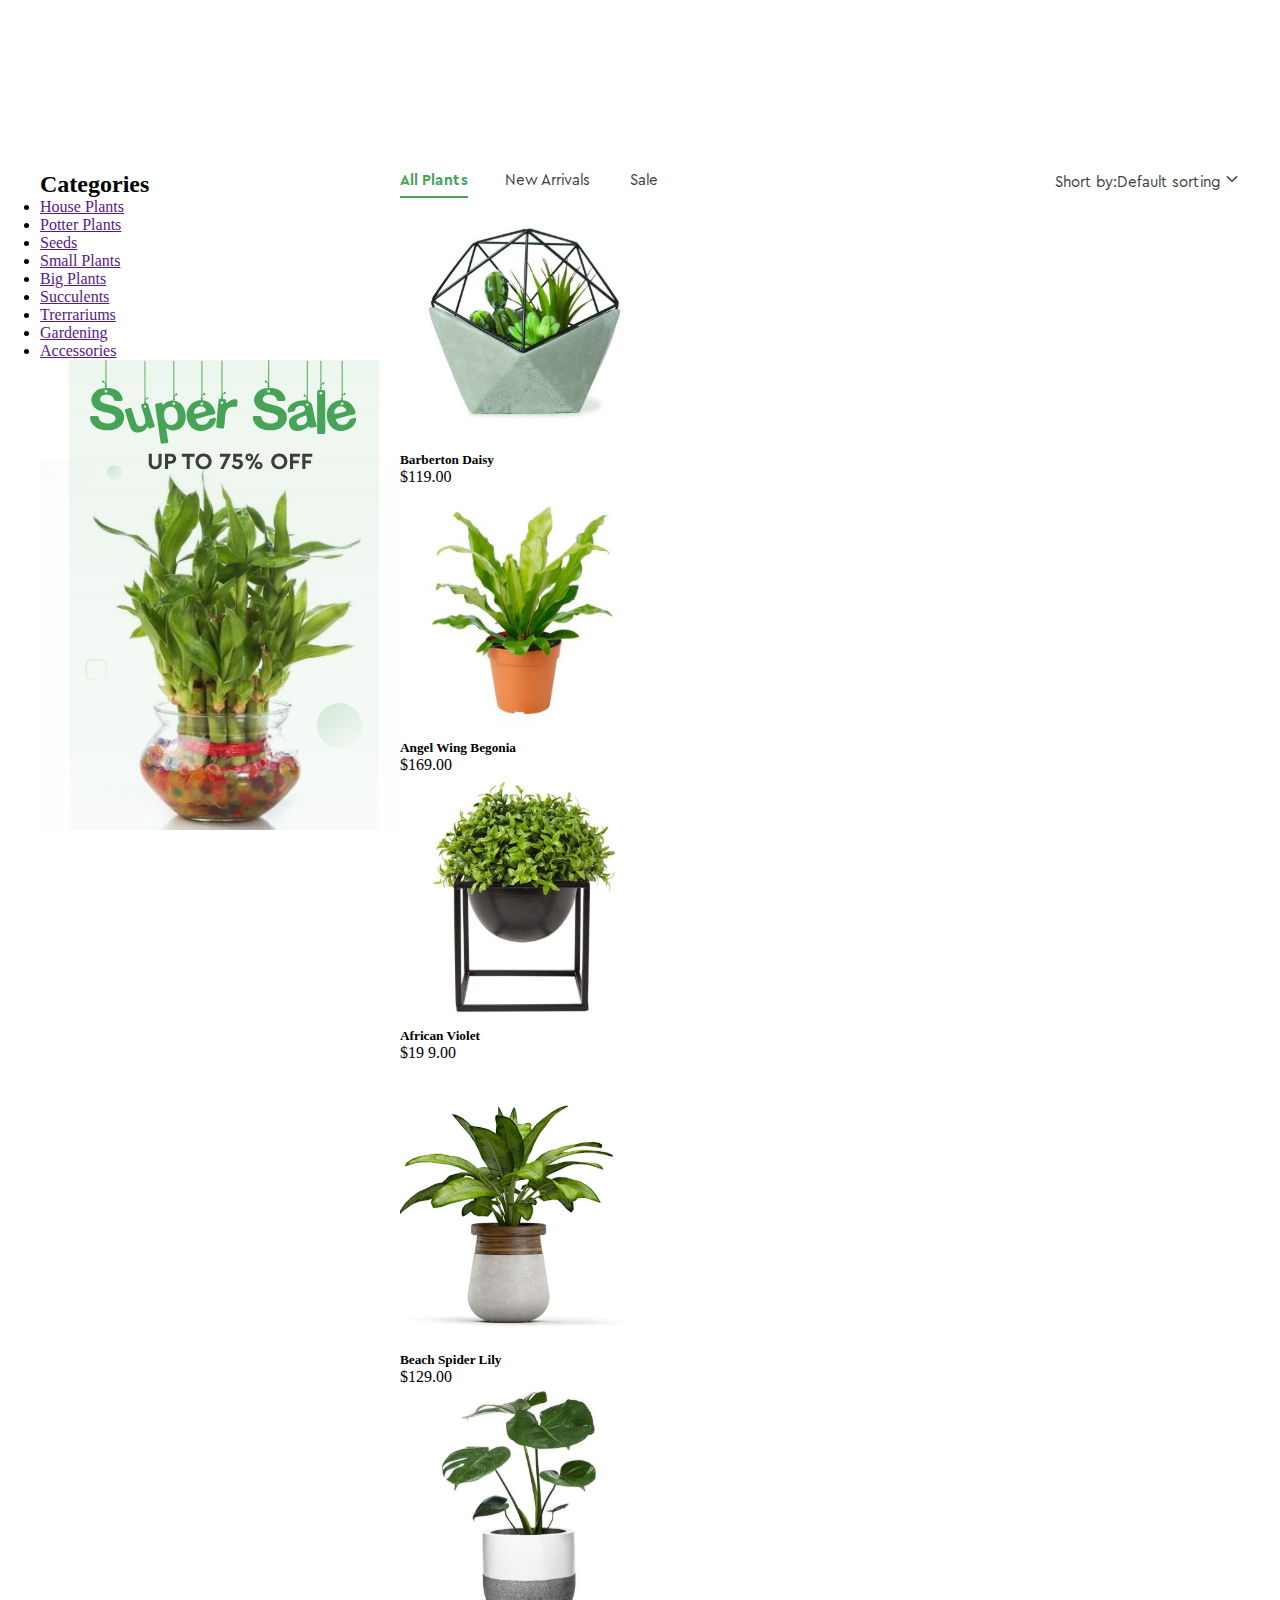
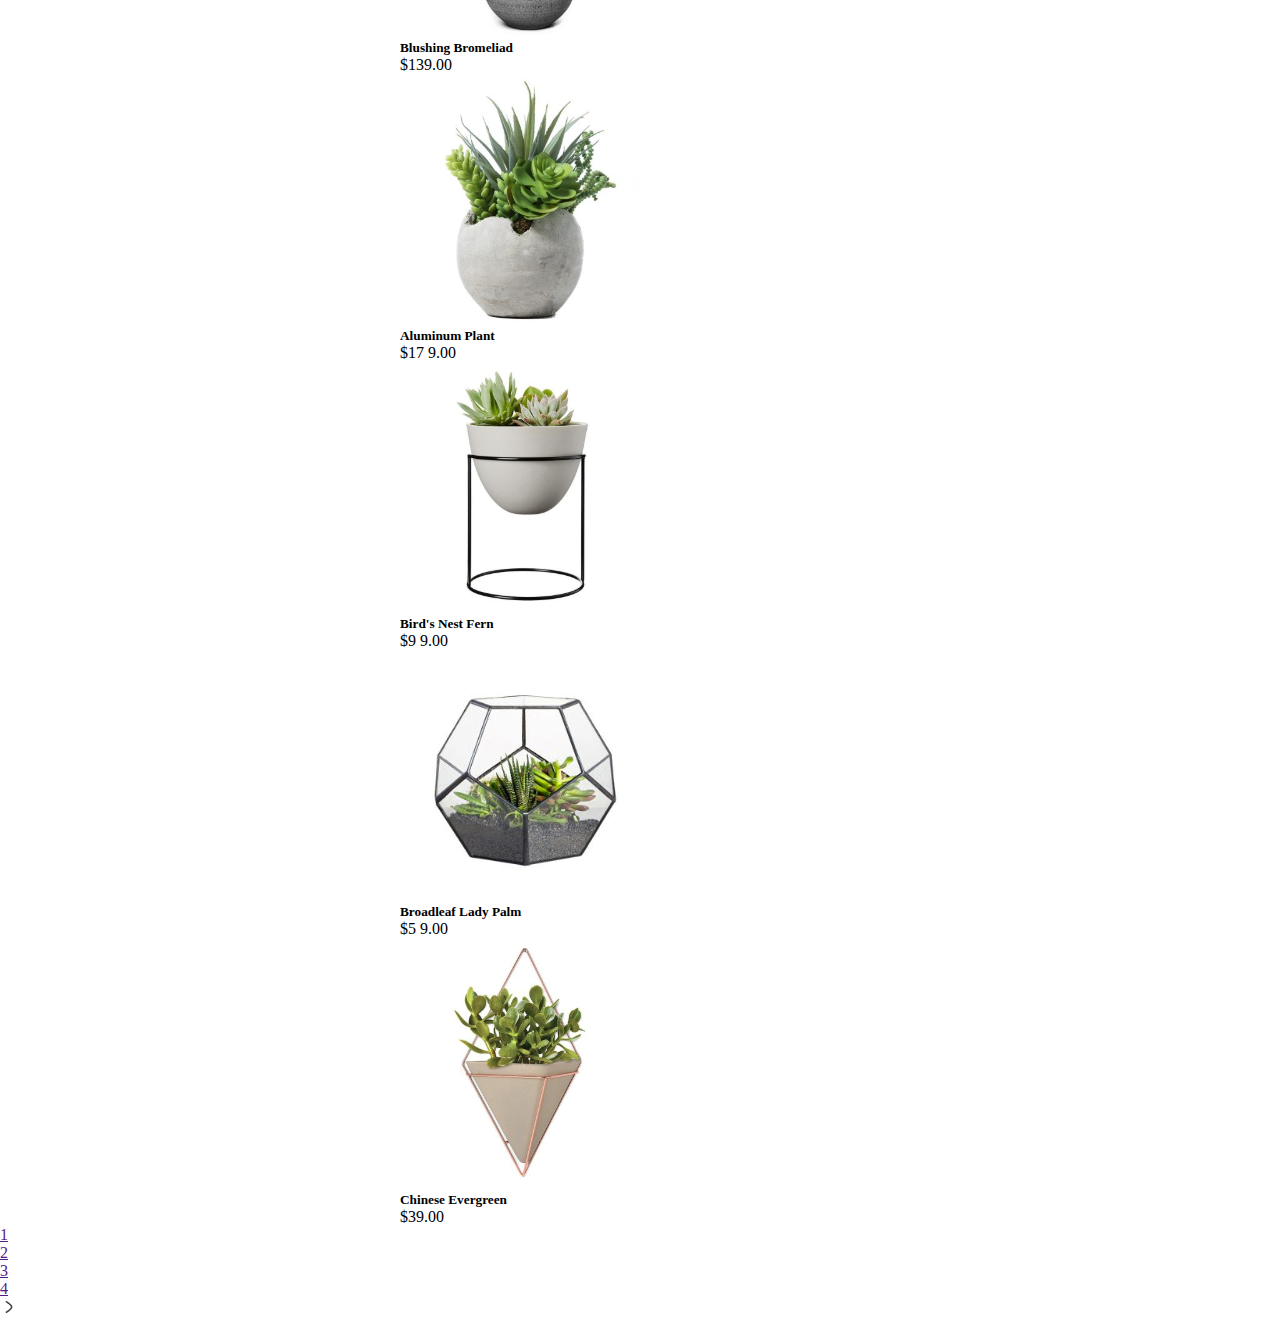
==== galery.html @ 828cc2b4 "added header pages" ====
<!DOCTYPE html>
<html lang="en">

<head>
    <meta charset="UTF-8">
    <meta name="viewport" content="width=device-width, initial-scale=1.0">
    <title>Document</title>
    <link rel="stylesheet" href="css/style.css">
</head>

<body>
    <div class="gallery_wraper">
        <div class="flex_container_gallery">
            <section class="navigation">
                <h2>Categories</h2>
                <nav>
                    <ul>
                        <li><a href="">House Plants</a></li>
                        <li><a href="">Potter Plants</a></li>
                        <li><a href="">Seeds</a></li>
                        <li><a href="">Small Plants</a></li>
                        <li><a href="">Big Plants</a></li>
                        <li><a href="">Succulents</a></li>
                        <li><a href="">Trerrariums</a></li>
                        <li><a href="">Gardening</a></li>
                        <li><a href="">Accessories</a></li>
                    </ul>
                </nav>
                <div class="super_sale_baner">
                    <img src="images/SuperSaleBanner.svg" alt="">
                </div>
            </section>
            <div class="galery_box_container">
                <header>
                    <div class="pages">
                        <ul>
                            <li><a href="" class="first_page">All Plants</a></li>
                            <li><a href="">New Arrivals</a></li>
                            <li><a href="">Sale</a></li>
                        </ul>
                    </div>
                    <div class="drop_down">
                        <p>Short by:Default sorting <img src="images/icons/ArrowDown.svg" alt=""></p>
                    </div>
                </header>
                <main class="gallery">
                    <div class="icon">
                        <img src="images/Gallery/image_1.svg" alt="">
                        <h5>Barberton Daisy</h5>
                        <p>$119.00</p>
                    </div>
                    <div class="icon">
                        <img src="images/Gallery/image_2.svg" alt="">
                        <h5>Angel Wing Begonia</h5>
                        <p>$169.00</p>
                    </div>
                    <div class="icon">
                        <img src="images/Gallery/image_3.svg" alt="">
                        <h5>African Violet</h5>
                        <p>$19 9.00</p>
                    </div>
                    <div class="icon">
                        <img src="images/Gallery/image_4.svg" alt="">
                        <h5>Beach Spider Lily</h5>
                        <p>$129.00</p>
                    </div>
                    <div class="icon">
                        <img src="images/Gallery/image_5.svg" alt="">
                        <h5>Blushing Bromeliad</h5>
                        <p>$139.00</p>
                    </div>
                    <div class="icon">
                        <img src="images/Gallery/image_6.svg" alt="">
                        <h5>Aluminum Plant</h5>
                        <p>$17 9.00</p>
                    </div>
                    <div class="icon">
                        <img src="images/Gallery/image_7.svg" alt="">
                        <h5>Bird's Nest Fern</h5>
                        <p>$9 9.00</p>
                    </div>
                    <div class="icon">
                        <img src="images/Gallery/image_8.svg" alt="">
                        <h5>Broadleaf Lady Palm</h5>
                        <p>$5 9.00</p>
                    </div>
                    <div class="icon">
                        <img src="images/Gallery/image_9.svg" alt="">
                        <h5>Chinese Evergreen</h5>
                        <p>$39.00</p>
                    </div>
                </main>
            </div>



        </div>
    </div>
    <footer>
        <ul>
            <li><a href="">1</a></li>
            <li><a href="">2</a></li>
            <li><a href="">3</a></li>
            <li><a href="">4</a></li>
            <li><a href=""><img src="images/icons/ArrowRight2.png" alt=""></a></li>
        </ul>
    </footer>
</body>

</html>
---- css/style.css ----
* {
    margin: 0;
    padding: 0;
    box-sizing: border-box;
}
ul,li,div,p,h1,h2,h3,h4,h5,h6{
    margin: 0;
    padding: 0;
}

@font-face {
    font-family: "Cera_pro_bold";
    src: url(../fonts/CeraPro-Bold.ttf);
}

@font-face {
    font-family: "Cera_pro_med";
    src: url(../fonts/CeraPro-Medium.ttf);
}

@font-face {
    font-family: "Cera_pro_reg";
    src: url(../fonts/CeraPro-Regular.ttf);
}

.container {
    font-family: "Cera_pro_reg";
    max-width: 1200px;
    margin: 30px auto 0;
}

.header_logo {
    color: #46A358;
    width: 150px;
    height: 34px;
    vertical-align: middle;
    display: inline-block;
    margin-right: 229px;
}

.header_logo img,
.text_logo {
    display: inline-block;
}

.header_logo .text_logo {
    width: 110px;
    height: 13px;
    vertical-align: middle;
}

.header_logo img {
    width: 34px;
    height: 34px;
    vertical-align: middle;
}

.container header nav {
    max-width: 351px;
    display: inline-block;
    margin-right: 370px;
    height: 45px;
}

.container header nav a {
    font-family: "Cera_pro_reg";
    text-decoration: none;
    font-weight: 400;
    color: #3D3D3D;
    vertical-align: top;
    font-size: 16px;
}

.container header nav a:first-child {
    font-weight: 700;
    margin-right: 50px;
    padding-bottom: 25px;
    height: 100%;
    border-bottom: 3px solid #46A358;
}

.container header nav a:nth-child(3) {
    margin: 0 39px;

}

.btn {
    width: 100px;
    height: 35px;
    display: inline-block;
    position: relative;
    background-color: #46A358;
}

.btn .log_btn {
    font-family: "Cera_pro_med";
    text-decoration: none;
    display: block;
    border-radius: 6px;
    color: #fff;
    font-size: 16px;
    padding-left: 4px;
    text-align: right;
    font-weight: 500;
    position: absolute;
    top: 7px;
    left: 33px;
}

.btn i {
    background-color: none;
    color: #fff;
    font-size: 20px;
    position: absolute;
    top: 7px;
    left: 5px;
    vertical-align: middle;
}

.text {
    margin-top: 12px;
    background-color: #F5F5F580;
    height: 450px;
}

.text_left {
    width: 59%;
    display: inline-block;
    padding-left: 40px;
    vertical-align: middle;
}

.text_left p:nth-child(1) {
    color: #3D3D3D;
    font-family: "Cera_pro_med";
    font-size: 14px;
    line-height: 16px;
    font-weight: 500;
    text-transform: uppercase;
}

.text_left h1 {
    font-family: "Cera_pro_bold";
    height: 140px;
    width: 530px;
    font-size: 70px;
    line-height: 70px;
    text-transform: uppercase;
    margin: 7px 0 5px;
}

.text_left h1 span {
    color: #46A358;
}

.text_left p:nth-child(3) {
    font-family: "Cera_pro_reg";
    line-height: 24px;
    font-size: 14px;
    width: 557px;
    height: 45px;
    color: #727272;
    font-weight: 400;
    margin-bottom: 44px;
}

.text_left .btn_shop {
    font-family: "Cera_pro_bold";
    background-color: #46A358;
    border-radius: 6px;
    padding: 11px 27px 9px 26px;
    text-decoration: none;
    border: none;
    font-size: 16px;
    color: #fff;
    line-height: 20px;
    font-weight: 700;
}

.img_right {
    width: 40%;
    display: inline-block;
    vertical-align: middle;
}

.img_right img {
    width: 100%;
    overflow: hidden;
}

.wraper_container {
    font-family: "Cera_pro_reg";
    max-width: 500px;
    max-height: 656px;
    margin: 0 auto;
    padding: 20px;
    line-height: 16px;
    font-size: 16px;
}

.wraper_container nav{
    width: 157px;
    height: 16px;
    margin: 20px auto;
}

.wraper_container nav a {
    font-size: 20px;
    text-decoration: none;
    font-weight: 500;
    font-family: Cera pro;
    color: #000;
}

.wraper_container nav .start {
    color: #46A358;
    width: 50%;
    border-right: 1px solid #000;
    margin-right: 10px;
    padding-right: 10px;
}

.wraper_container nav .reg {
    color: #46A358;
    width: 50%;
    border-left: 1px solid #000;
    margin-left: 10px;
    padding-left: 10px;
}

.wraper_container main {
    width: 300px;
    margin: 0 auto;
}

.wraper_container main div:first-child {
    width: 400px;
    font-weight: 400;
    font-size: 13px;
}

.wraper_container main input {
    width: 300px;
    height: 40px;
    border-radius: 5px;
    border-color: #EAEAEA;
    margin: 15px 0;
}

.wraper_container main input::placeholder {
    padding: 20px;
}

.wraper_container main .button input {
    background: #46A358;
    color: #fff;
    font-weight: 300;
    border: none;
}

.wraper_container footer {
    width: 300px;
    margin: 0 auto;
}

.wraper_container footer .text_register {
    text-align: center;
    margin: 20px 0;
    font-size: 13px;
    font-weight: 400;
}

.wraper_container footer input {
    width: 300px;
    height: 40px;
    border-radius: 5px;
    border-color: #EAEAEA;
    margin: 15px 0;
    color: #727272;
    background: none;
}
.text_register{
    margin: 0 auto;
    padding: 0;
}

.gallery_wraper{
    max-width: 1200px;
    margin: 171px auto 0;
}
.flex_container_gallery{
    width: 100%;
    display: flex;
}
.galery_box_container{
    width: 72%;
}

.galery_box_container header{
    width: 100%;
    display: flex;
    justify-content: space-between;
}
.galery_box_container header .pages ul{
    display: flex;
}

.pages ul li{
    list-style: none;
}
.pages ul li:nth-child(1){
    padding-bottom: 7px;
    border-bottom: 2px solid #46A358;
}
.pages ul li a, .drop_down{
    font-family: "Cera_pro_reg";
    font-size: 15px;
    line-height: 16px;
    font-weight: 400;
    text-decoration: none;
    color:#3D3D3D;
}
.pages ul li:nth-child(1) a{
    font-weight: 700;
    font-family: "Cera_pro_bold";
    color:#46A358;

}
.pages ul li:nth-child(2){
    margin:0 40px 0 37px;
}
.galery_box_container header .drop_down{

}

.navigation{
    width: 30%;
}
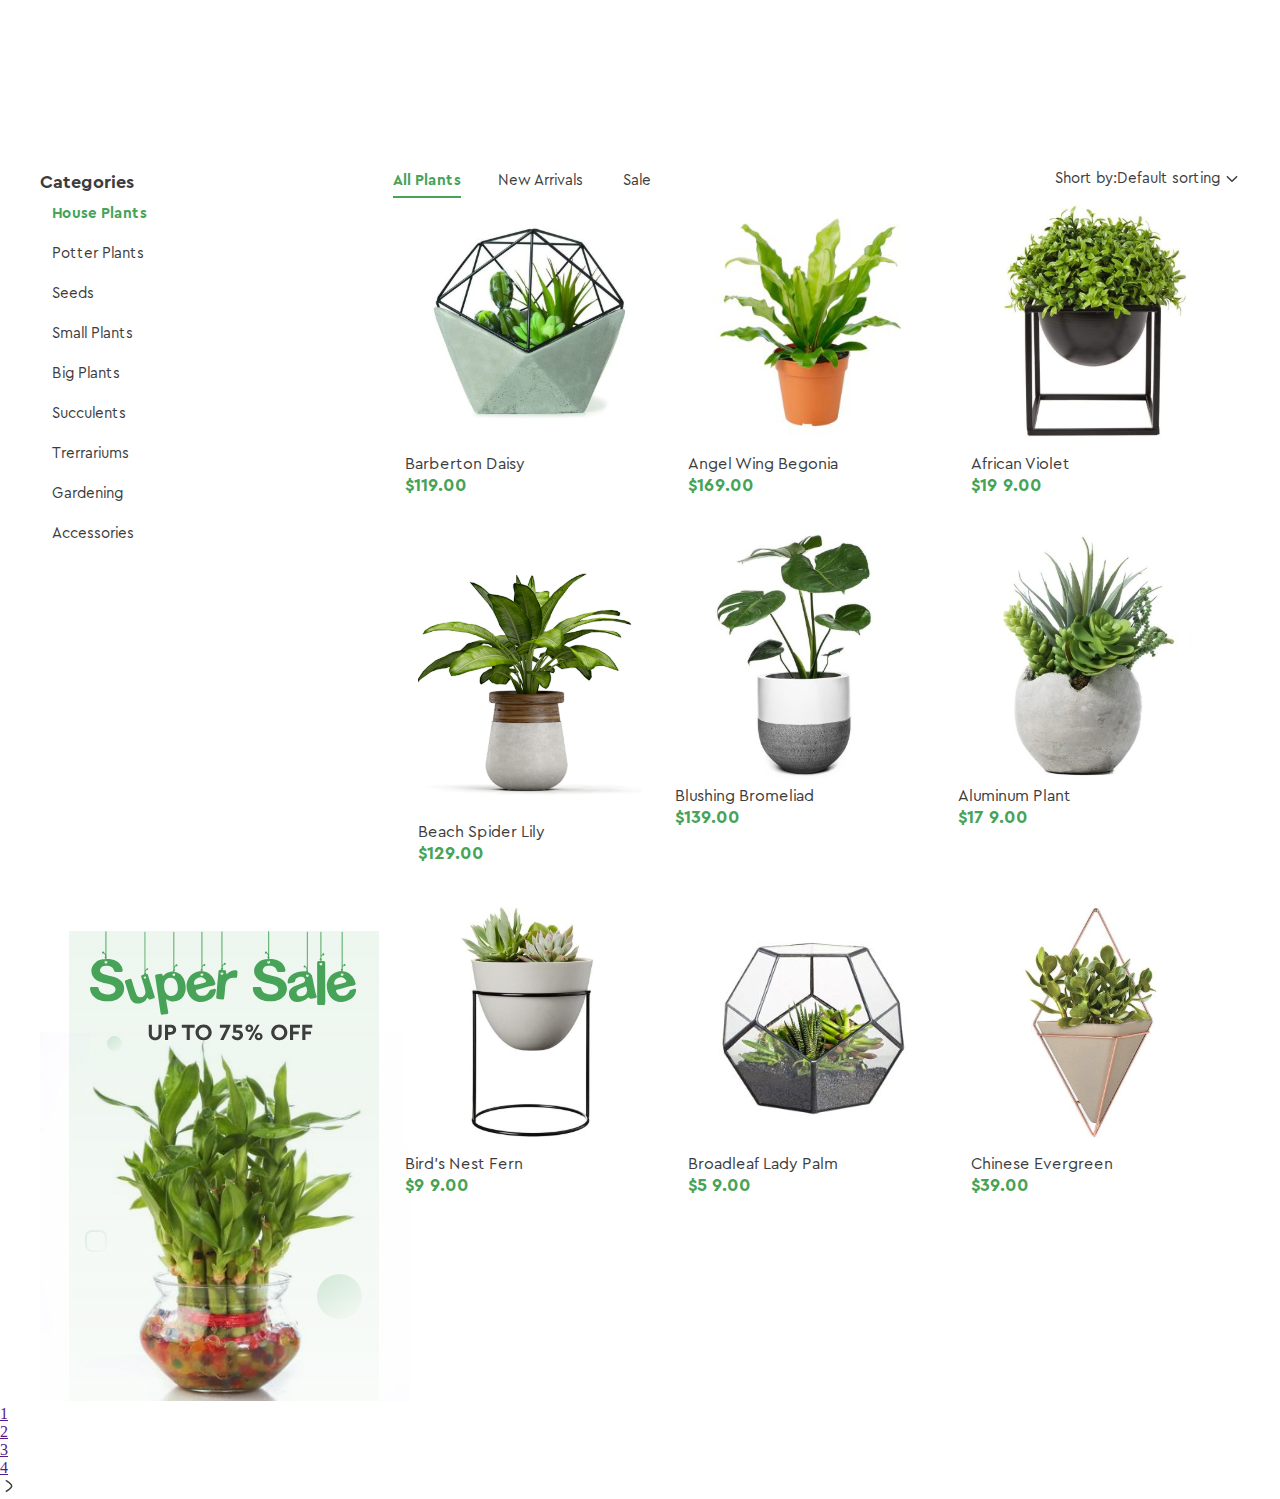
==== commit c255d0f8: "dz_7" ====
--- a/galery.html
+++ b/galery.html
@@ -40,54 +40,56 @@
                         </ul>
                     </div>
                     <div class="drop_down">
-                        <p>Short by:Default sorting <img src="images/icons/ArrowDown.svg" alt=""></p>
+                        <p><span>Short by:Default sorting</span> <img src="images/icons/ArrowDown.svg" alt=""></p>
                     </div>
                 </header>
                 <main class="gallery">
-                    <div class="icon">
-                        <img src="images/Gallery/image_1.svg" alt="">
-                        <h5>Barberton Daisy</h5>
-                        <p>$119.00</p>
-                    </div>
-                    <div class="icon">
-                        <img src="images/Gallery/image_2.svg" alt="">
-                        <h5>Angel Wing Begonia</h5>
-                        <p>$169.00</p>
-                    </div>
-                    <div class="icon">
-                        <img src="images/Gallery/image_3.svg" alt="">
-                        <h5>African Violet</h5>
-                        <p>$19 9.00</p>
-                    </div>
-                    <div class="icon">
-                        <img src="images/Gallery/image_4.svg" alt="">
-                        <h5>Beach Spider Lily</h5>
-                        <p>$129.00</p>
-                    </div>
-                    <div class="icon">
-                        <img src="images/Gallery/image_5.svg" alt="">
-                        <h5>Blushing Bromeliad</h5>
-                        <p>$139.00</p>
-                    </div>
-                    <div class="icon">
-                        <img src="images/Gallery/image_6.svg" alt="">
-                        <h5>Aluminum Plant</h5>
-                        <p>$17 9.00</p>
-                    </div>
-                    <div class="icon">
-                        <img src="images/Gallery/image_7.svg" alt="">
-                        <h5>Bird's Nest Fern</h5>
-                        <p>$9 9.00</p>
-                    </div>
-                    <div class="icon">
-                        <img src="images/Gallery/image_8.svg" alt="">
-                        <h5>Broadleaf Lady Palm</h5>
-                        <p>$5 9.00</p>
-                    </div>
-                    <div class="icon">
-                        <img src="images/Gallery/image_9.svg" alt="">
-                        <h5>Chinese Evergreen</h5>
-                        <p>$39.00</p>
+                    <div class="wraper_gallery">
+                        <div class="icon">
+                            <img src="images/Gallery/image_1.svg" alt="">
+                            <h5>Barberton Daisy</h5>
+                            <p>$119.00</p>
+                        </div>
+                        <div class="icon">
+                            <img src="images/Gallery/image_2.svg" alt="">
+                            <h5>Angel Wing Begonia</h5>
+                            <p>$169.00</p>
+                        </div>
+                        <div class="icon">
+                            <img src="images/Gallery/image_3.svg" alt="">
+                            <h5>African Violet</h5>
+                            <p>$19 9.00</p>
+                        </div>
+                        <div class="icon">
+                            <img src="images/Gallery/image_4.svg" alt="">
+                            <h5>Beach Spider Lily</h5>
+                            <p>$129.00</p>
+                        </div>
+                        <div class="icon">
+                            <img src="images/Gallery/image_5.svg" alt="">
+                            <h5>Blushing Bromeliad</h5>
+                            <p>$139.00</p>
+                        </div>
+                        <div class="icon">
+                            <img src="images/Gallery/image_6.svg" alt="">
+                            <h5>Aluminum Plant</h5>
+                            <p>$17 9.00</p>
+                        </div>
+                        <div class="icon">
+                            <img src="images/Gallery/image_7.svg" alt="">
+                            <h5>Bird's Nest Fern</h5>
+                            <p>$9 9.00</p>
+                        </div>
+                        <div class="icon">
+                            <img src="images/Gallery/image_8.svg" alt="">
+                            <h5>Broadleaf Lady Palm</h5>
+                            <p>$5 9.00</p>
+                        </div>
+                        <div class="icon">
+                            <img src="images/Gallery/image_9.svg" alt="">
+                            <h5>Chinese Evergreen</h5>
+                            <p>$39.00</p>
+                        </div>
                     </div>
                 </main>
             </div>
--- a/css/style.css
+++ b/css/style.css
@@ -3,7 +3,17 @@
     padding: 0;
     box-sizing: border-box;
 }
-ul,li,div,p,h1,h2,h3,h4,h5,h6{
+
+ul,
+li,
+div,
+p,
+h1,
+h2,
+h3,
+h4,
+h5,
+h6 {
     margin: 0;
     padding: 0;
 }
@@ -198,7 +208,7 @@
     font-size: 16px;
 }
 
-.wraper_container nav{
+.wraper_container nav {
     width: 157px;
     height: 16px;
     margin: 20px auto;
@@ -279,60 +289,139 @@
     color: #727272;
     background: none;
 }
-.text_register{
+
+.text_register {
     margin: 0 auto;
     padding: 0;
 }
 
-.gallery_wraper{
+.gallery_wraper {
     max-width: 1200px;
     margin: 171px auto 0;
 }
-.flex_container_gallery{
+
+.flex_container_gallery {
     width: 100%;
     display: flex;
 }
-.galery_box_container{
+
+.galery_box_container {
     width: 72%;
 }
 
-.galery_box_container header{
+.galery_box_container header {
     width: 100%;
     display: flex;
     justify-content: space-between;
 }
-.galery_box_container header .pages ul{
+
+.galery_box_container header .pages ul {
     display: flex;
 }
 
-.pages ul li{
+.pages ul li {
     list-style: none;
 }
-.pages ul li:nth-child(1){
+
+.pages ul li:nth-child(1) {
     padding-bottom: 7px;
     border-bottom: 2px solid #46A358;
 }
-.pages ul li a, .drop_down{
+
+.pages ul li a,
+.drop_down {
     font-family: "Cera_pro_reg";
     font-size: 15px;
     line-height: 16px;
     font-weight: 400;
     text-decoration: none;
-    color:#3D3D3D;
-}
-.pages ul li:nth-child(1) a{
-    font-weight: 700;
-    font-family: "Cera_pro_bold";
-    color:#46A358;
-
-}
-.pages ul li:nth-child(2){
-    margin:0 40px 0 37px;
-}
-.galery_box_container header .drop_down{
-
-}
-
-.navigation{
+    color: #3D3D3D;
+}
+
+.pages ul li:nth-child(1) a {
+    font-weight: 700;
+    font-family: "Cera_pro_bold";
+    color: #46A358;
+
+}
+
+.pages ul li:nth-child(2) {
+    margin: 0 40px 0 37px;
+}
+
+.galery_box_container header .drop_down img {
+    display: inline-block;
+    vertical-align: bottom;
+}
+
+.gallery {
+    max-width: 840px;
+
+}
+
+.gallery .wraper_gallery {
+    width: 100%;
+    display: flex;
+    flex-wrap: wrap;
+    gap: 33px;
+    justify-content: center;
+}
+
+.gallery .icon img {
+    max-width: 250px;
+}
+
+.gallery .icon h5 {
+    font-family: "Cera_pro_reg";
+    font-weight: 400;
+    font-size: 16px;
+    font-weight: 16px;
+    color: #3D3D3D;
+}
+
+.gallery .icon {
+    font-family: "Cera_pro_bold";
+    font-weight: 700;
+    font-size: 18px;
+    font-weight: 16px;
+    color: #46A358;
+}
+
+.navigation {
     width: 30%;
+}
+
+.navigation h2 {
+    font-family: "Cera_pro_bold";
+    font-weight: 700;
+    font-size: 18px;
+    font-weight: 16px;
+    color: #3D3D3D;
+}
+
+.navigation nav ul li a {
+    font-family: "Cera_pro_reg";
+    text-decoration: none;
+    font-weight: 400;
+    font-size: 15px;
+    line-height: 40px;
+    color: #3D3D3D;
+    padding-left: 12px;
+}
+
+.navigation nav ul li:nth-child(1) a {
+    font-family: "Cera_pro_bold";
+    font-weight: 700;
+    font-size: 15px;
+    line-height: 40px;
+    color: #46A358;
+}
+
+.navigation nav ul li {
+    list-style: none;
+}
+
+.super_sale_baner {
+    margin-top: 377px;
+    max-width: 310px;
 }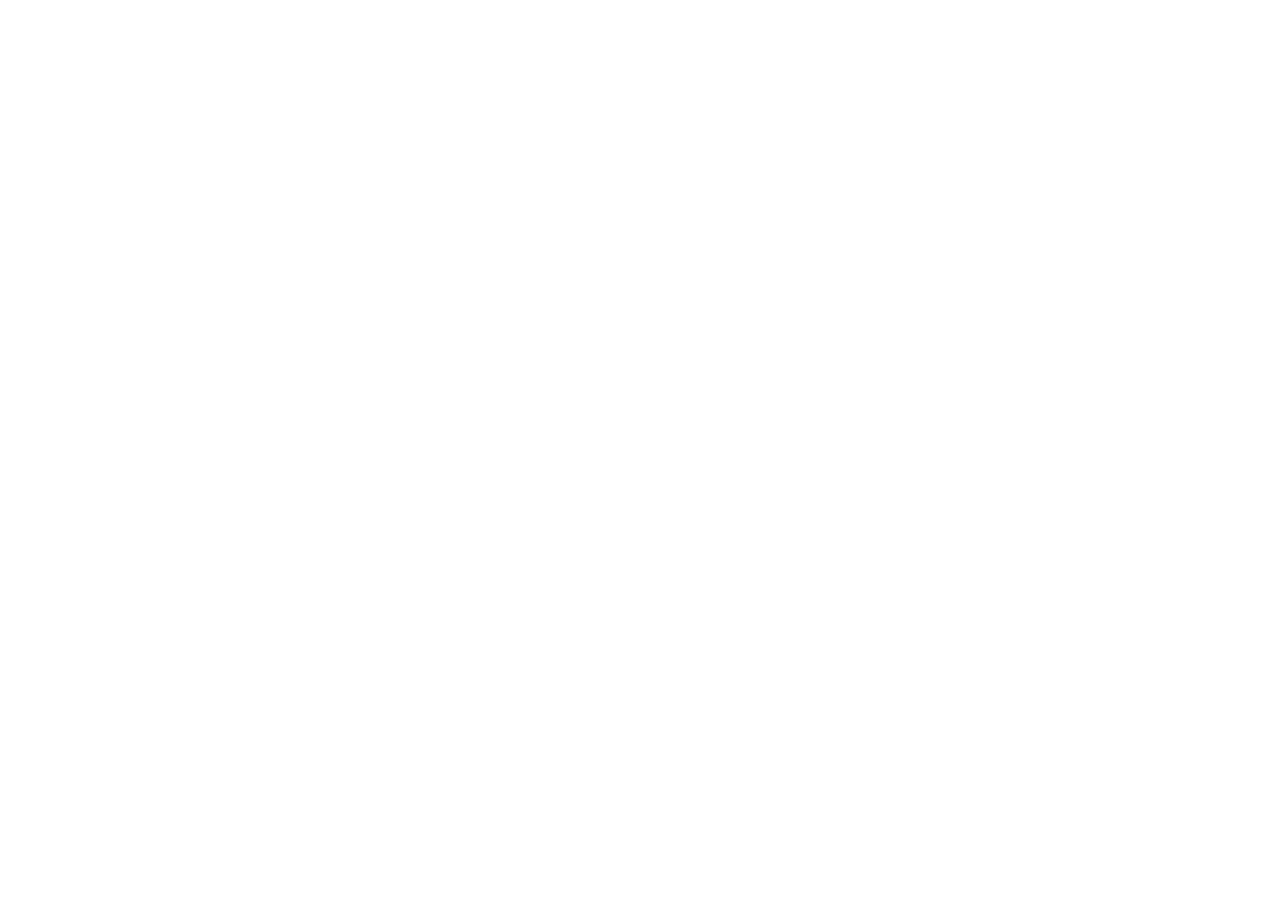
==== commit 832cdc57: "converted to flexes dz7" ====
--- a/galery.html
+++ b/galery.html
@@ -9,104 +9,7 @@
 </head>
 
 <body>
-    <div class="gallery_wraper">
-        <div class="flex_container_gallery">
-            <section class="navigation">
-                <h2>Categories</h2>
-                <nav>
-                    <ul>
-                        <li><a href="">House Plants</a></li>
-                        <li><a href="">Potter Plants</a></li>
-                        <li><a href="">Seeds</a></li>
-                        <li><a href="">Small Plants</a></li>
-                        <li><a href="">Big Plants</a></li>
-                        <li><a href="">Succulents</a></li>
-                        <li><a href="">Trerrariums</a></li>
-                        <li><a href="">Gardening</a></li>
-                        <li><a href="">Accessories</a></li>
-                    </ul>
-                </nav>
-                <div class="super_sale_baner">
-                    <img src="images/SuperSaleBanner.svg" alt="">
-                </div>
-            </section>
-            <div class="galery_box_container">
-                <header>
-                    <div class="pages">
-                        <ul>
-                            <li><a href="" class="first_page">All Plants</a></li>
-                            <li><a href="">New Arrivals</a></li>
-                            <li><a href="">Sale</a></li>
-                        </ul>
-                    </div>
-                    <div class="drop_down">
-                        <p><span>Short by:Default sorting</span> <img src="images/icons/ArrowDown.svg" alt=""></p>
-                    </div>
-                </header>
-                <main class="gallery">
-                    <div class="wraper_gallery">
-                        <div class="icon">
-                            <img src="images/Gallery/image_1.svg" alt="">
-                            <h5>Barberton Daisy</h5>
-                            <p>$119.00</p>
-                        </div>
-                        <div class="icon">
-                            <img src="images/Gallery/image_2.svg" alt="">
-                            <h5>Angel Wing Begonia</h5>
-                            <p>$169.00</p>
-                        </div>
-                        <div class="icon">
-                            <img src="images/Gallery/image_3.svg" alt="">
-                            <h5>African Violet</h5>
-                            <p>$19 9.00</p>
-                        </div>
-                        <div class="icon">
-                            <img src="images/Gallery/image_4.svg" alt="">
-                            <h5>Beach Spider Lily</h5>
-                            <p>$129.00</p>
-                        </div>
-                        <div class="icon">
-                            <img src="images/Gallery/image_5.svg" alt="">
-                            <h5>Blushing Bromeliad</h5>
-                            <p>$139.00</p>
-                        </div>
-                        <div class="icon">
-                            <img src="images/Gallery/image_6.svg" alt="">
-                            <h5>Aluminum Plant</h5>
-                            <p>$17 9.00</p>
-                        </div>
-                        <div class="icon">
-                            <img src="images/Gallery/image_7.svg" alt="">
-                            <h5>Bird's Nest Fern</h5>
-                            <p>$9 9.00</p>
-                        </div>
-                        <div class="icon">
-                            <img src="images/Gallery/image_8.svg" alt="">
-                            <h5>Broadleaf Lady Palm</h5>
-                            <p>$5 9.00</p>
-                        </div>
-                        <div class="icon">
-                            <img src="images/Gallery/image_9.svg" alt="">
-                            <h5>Chinese Evergreen</h5>
-                            <p>$39.00</p>
-                        </div>
-                    </div>
-                </main>
-            </div>
-
-
-
-        </div>
-    </div>
-    <footer>
-        <ul>
-            <li><a href="">1</a></li>
-            <li><a href="">2</a></li>
-            <li><a href="">3</a></li>
-            <li><a href="">4</a></li>
-            <li><a href=""><img src="images/icons/ArrowRight2.png" alt=""></a></li>
-        </ul>
-    </footer>
+    
 </body>
 
 </html>--- a/css/style.css
+++ b/css/style.css
@@ -35,41 +35,33 @@
 
 .container {
     font-family: "Cera_pro_reg";
-    max-width: 1200px;
+    max-width: 100%;
     margin: 30px auto 0;
 }
 
 .header_logo {
     color: #46A358;
-    width: 150px;
-    height: 34px;
-    vertical-align: middle;
-    display: inline-block;
-    margin-right: 229px;
-}
-
-.header_logo img,
-.text_logo {
-    display: inline-block;
-}
-
-.header_logo .text_logo {
-    width: 110px;
-    height: 13px;
-    vertical-align: middle;
+    max-width: 12%;
+}
+
+.container header {
+    display: flex;
+    justify-content: space-between;
+}
+
+.header_logo {
+    display: flex;
 }
 
 .header_logo img {
-    width: 34px;
-    height: 34px;
-    vertical-align: middle;
+    max-width: 100%;
 }
 
 .container header nav {
-    max-width: 351px;
-    display: inline-block;
-    margin-right: 370px;
-    height: 45px;
+    width: 29%;
+    display: flex;
+    justify-content: space-between;
+    flex-wrap: wrap;
 }
 
 .container header nav a {
@@ -77,44 +69,33 @@
     text-decoration: none;
     font-weight: 400;
     color: #3D3D3D;
-    vertical-align: top;
     font-size: 16px;
 }
 
 .container header nav a:first-child {
     font-weight: 700;
-    margin-right: 50px;
     padding-bottom: 25px;
-    height: 100%;
     border-bottom: 3px solid #46A358;
 }
 
-.container header nav a:nth-child(3) {
-    margin: 0 39px;
-
-}
 
 .btn {
-    width: 100px;
-    height: 35px;
-    display: inline-block;
+
     position: relative;
     background-color: #46A358;
+    border-radius: 6px;
+    display: flex;
+    justify-content: center;
+    align-items: center;
 }
 
 .btn .log_btn {
     font-family: "Cera_pro_med";
     text-decoration: none;
-    display: block;
-    border-radius: 6px;
     color: #fff;
     font-size: 16px;
-    padding-left: 4px;
-    text-align: right;
     font-weight: 500;
-    position: absolute;
-    top: 7px;
-    left: 33px;
+    padding: 8px 17px 7px 41px;
 }
 
 .btn i {
@@ -122,22 +103,20 @@
     color: #fff;
     font-size: 20px;
     position: absolute;
-    top: 7px;
-    left: 5px;
-    vertical-align: middle;
+    top: 14px;
+    left: 12px;
 }
 
 .text {
     margin-top: 12px;
     background-color: #F5F5F580;
-    height: 450px;
+    display: flex;
+    flex-wrap: wrap;
 }
 
 .text_left {
     width: 59%;
-    display: inline-block;
-    padding-left: 40px;
-    vertical-align: middle;
+    padding: 68px 0 0 43px;
 }
 
 .text_left p:nth-child(1) {
@@ -151,8 +130,7 @@
 
 .text_left h1 {
     font-family: "Cera_pro_bold";
-    height: 140px;
-    width: 530px;
+    max-width: 80%;
     font-size: 70px;
     line-height: 70px;
     text-transform: uppercase;
@@ -167,8 +145,7 @@
     font-family: "Cera_pro_reg";
     line-height: 24px;
     font-size: 14px;
-    width: 557px;
-    height: 45px;
+    max-width: 80%;
     color: #727272;
     font-weight: 400;
     margin-bottom: 44px;
@@ -189,8 +166,6 @@
 
 .img_right {
     width: 40%;
-    display: inline-block;
-    vertical-align: middle;
 }
 
 .img_right img {
@@ -200,10 +175,9 @@
 
 .wraper_container {
     font-family: "Cera_pro_reg";
-    max-width: 500px;
-    max-height: 656px;
+    max-width: 100%;
     margin: 0 auto;
-    padding: 20px;
+    padding: 105px 0;
     line-height: 16px;
     font-size: 16px;
 }
@@ -218,7 +192,7 @@
     font-size: 20px;
     text-decoration: none;
     font-weight: 500;
-    font-family: Cera pro;
+    font-family: "Cera_pro_reg";
     color: #000;
 }
 
@@ -296,26 +270,27 @@
 }
 
 .gallery_wraper {
-    max-width: 1200px;
+    width: 100%;
     margin: 171px auto 0;
 }
 
 .flex_container_gallery {
     width: 100%;
     display: flex;
+    flex-wrap: wrap;
 }
 
 .galery_box_container {
-    width: 72%;
-}
-
-.galery_box_container header {
+    width: 70%;
+}
+
+.galery_box_container nav {
     width: 100%;
     display: flex;
     justify-content: space-between;
 }
 
-.galery_box_container header .pages ul {
+.galery_box_container nav .pages ul {
     display: flex;
 }
 
@@ -354,11 +329,6 @@
     vertical-align: bottom;
 }
 
-.gallery {
-    max-width: 840px;
-
-}
-
 .gallery .wraper_gallery {
     width: 100%;
     display: flex;
@@ -388,7 +358,15 @@
 }
 
 .navigation {
-    width: 30%;
+    width: 26%;
+    background-color: #FBFBFB;
+}
+
+.navigation .nav_box {
+    width: 100%;
+    display: flex;
+    justify-content: space-between;
+    flex-direction: column;
 }
 
 .navigation h2 {
@@ -422,6 +400,48 @@
 }
 
 .super_sale_baner {
+    max-width: 100%;
+    object-fit: contain;
     margin-top: 377px;
-    max-width: 310px;
+}
+.super_sale_baner img{
+    width: 100%;
+}
+.pages_numbers {
+    margin: 20px;
+}
+
+.pages_numbers ul {
+    display: flex;
+    justify-content: flex-end;
+}
+.pages_numbers ul li{
+    margin: 10px;
+    list-style: none;
+}
+.pages_numbers ul li a{
+    margin: 10px;
+    text-decoration: none;
+    border: 1px solid #E5E5E5;
+    padding: 9px 13px;
+    border-radius: 4px;
+}
+.pages_numbers ul li a{
+    font-family: "Cera_pro_reg";
+    margin: 10px;
+    text-decoration: none;
+    border: 1px solid #E5E5E5;
+    padding: 9px 13px;
+    border-radius: 4px;
+    font-size: 18px;
+    line-height: 16px;
+    font-weight: 300;
+}
+.pages_numbers ul li:nth-child(1) a{
+    font-family: "Cera_pro_bold";
+    padding: 9px 16px;
+    border: none;
+    font-weight: 700;
+    background-color: #46A358;
+    color: #fff;
 }